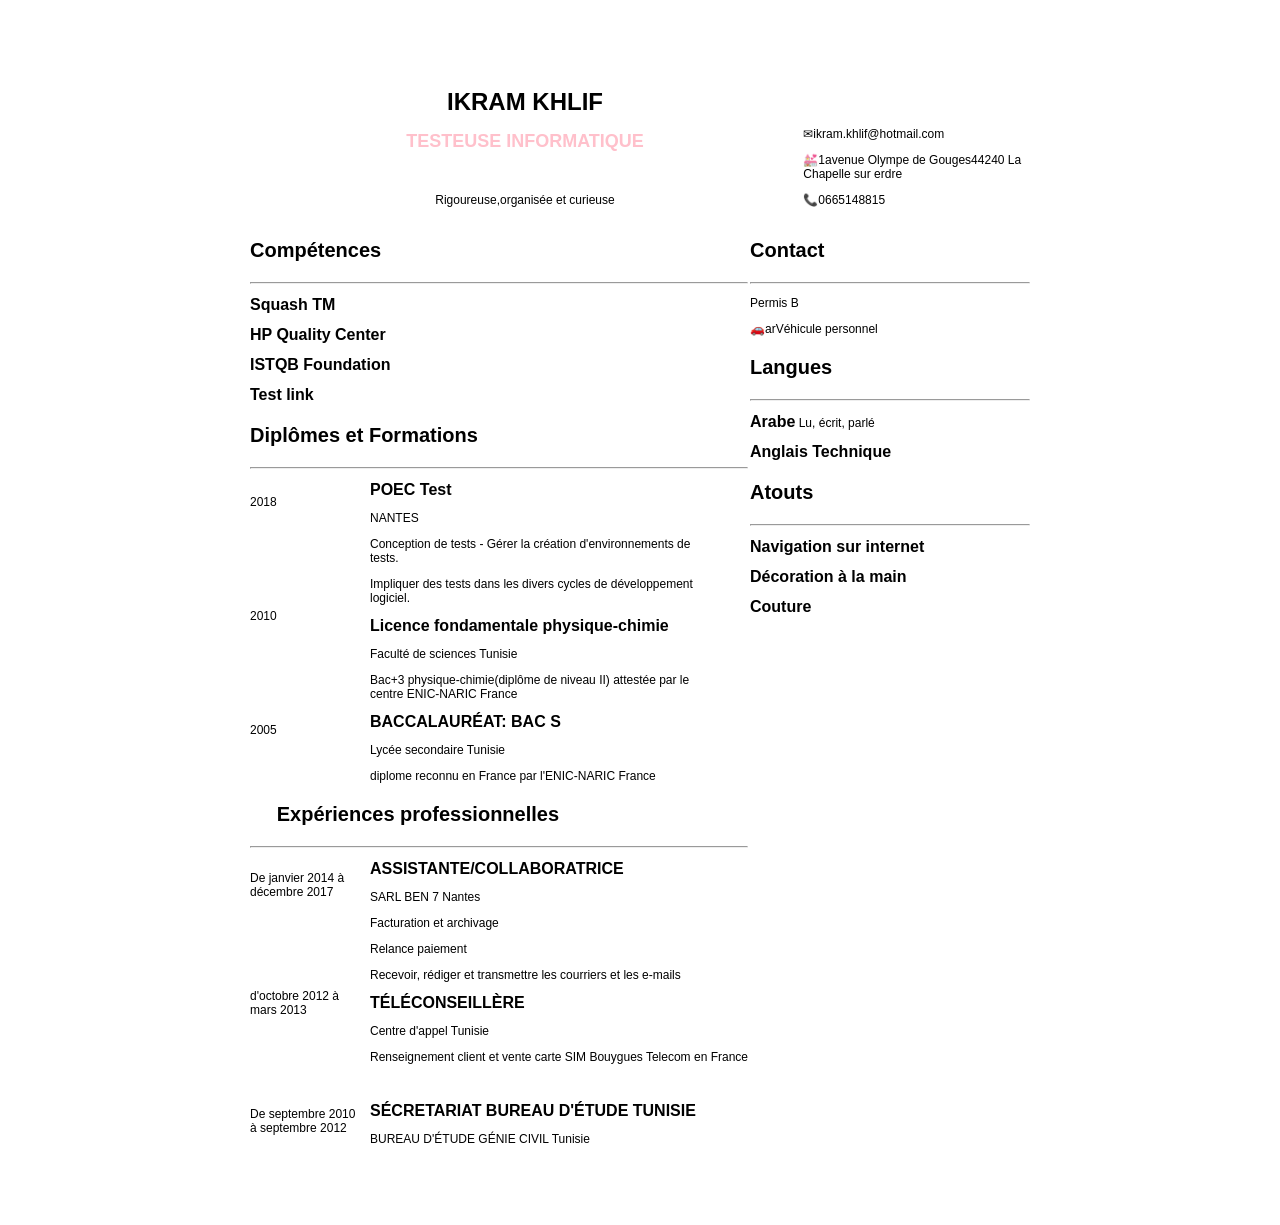
==== index.html @ 02b78941 "Rename CV IKRAM.html to index.html" ====
<!DOCTYPE html>
<html>
<head>
    <title>CV de IKRAM Khlif</title>
    <meta charset="utf-8"/>
    <link rel="stylesheet" type="text/css" href="CV.css"/>
</head>
<body>
    <div class = "page">
        <div class = "infostete">
            <div  class="bloc" id="nom">
                <h1 align="center">IKRAM KHLIF</h1>
                <h2 align="center">TESTEUSE INFORMATIQUE</font></h2><br/>
                <p align = "center">Rigoureuse,organisée et curieuse</p>
            </div>
            <div class="bloc"class = "infos">
                <p>&#9993;ikram.khlif@hotmail.com</p>
                <P>&#128146;1avenue Olympe de Gouges44240 La<br/>
                Chapelle sur erdre</P>
                <P>&#128222;0665148815</P>
            </div>
        <div class = "colone1">
            <div class = "section">
                <h3>Compétences</h3><hr/>
                <p><span class = "titre">Squash TM</span></p>
                <P><span class = "titre">HP Quality Center</span></P>
                <p><span class = "titre">ISTQB Foundation</span></p>
                <p><span class = "titre">Test link</span></p>
            </div>
            <div class = "section">
                <h3>Diplômes et Formations</h3><hr/>
                <div class = "date" id = "date-1">
                    <p>2018</p>
                    <p>2010</p>
                    <P>2005</P>
                </div>
                <div class = "ecole">
                    <P><span class = "titre">POEC Test</span></P>
                    <p><font color = "#ff69b4 "ENI ECOLE INFORMATIQUE"></font> NANTES</p>
                    <P>Conception de tests - Gérer la création d'environnements de<br/>
                    tests.</P>
                    <p>Impliquer des tests dans les divers cycles de développement 
                    <br/>
                        logiciel.</p>
                    <P><span class = "titre">Licence fondamentale physique-chimie</span></P>
                    <P>Faculté de sciences Tunisie
                    <p>Bac+3 physique-chimie(diplôme de niveau II) attestée par le<br/>
                    centre ENIC-NARIC France</p>
                    <P><span class = "titre">BACCALAUR&Eacute;AT: BAC S</span></P>
                    <P>Lycée secondaire Tunisie</P>
                    <P>diplome reconnu en France par l'ENIC-NARIC France</P>
                </div>
            </div>
            <div class = "section">
                <h3>Expériences professionnelles</h3><hr/>
                <div class = "date" id = "date-2">
                    <P>De janvier 2014 à<br/>
                    décembre 2017</P>
                    <P>d'octobre 2012 à<br/>
                     mars 2013</P>
                    <P>De septembre 2010<br/>
                        à septembre 2012
                </div>
                <div class = "metier">
                    <P><span class = "titre">ASSISTANTE/COLLABORATRICE</span></P>
                    <P>SARL BEN 7 Nantes</P>
                    <P>Facturation et archivage</P>
                    <P>Relance paiement</P>
                    <p>Recevoir, rédiger et transmettre les courriers et les e-mails</p>
                    <P><span class = "titre">T&Eacute;L&Eacute;CONSEILL&Egrave;RE</span></P>
                    <P>Centre d'appel Tunisie</P>
                    <P>Renseignement client et vente carte SIM Bouygues
                    Telecom en France</P><br/>
                    <P><span class = "titre">S&Eacute;CRETARIAT BUREAU D'&Eacute;TUDE TUNISIE</span></P>
                    <P>BUREAU D'&Eacute;TUDE G&Eacute;NIE CIVIL Tunisie</P>

                </div>
            </div>
        </div>
        <div class = "colone2">
            <div class = "section">
                <h3>Contact</h3><hr/>
                <p>Permis B</p>
                <p>&#128663;arVéhicule personnel</p>
            </div>
            <div class = "section">
                <h3>Langues</h3><hr/>
                <p><span class = "titre">Arabe</span> Lu, écrit, parlé</p>
                <P><span class = "titre">Anglais Technique</span></P>
            </div>
            <div class = "section">
                <h3>Atouts</h3><hr/>
                <P><span class = "titre">Navigation sur internet</span></P>
                <P><span class = "titre">Décoration à la main</span></P>
                <P><span class = "titre">Couture</span></P>
            </div>
        </div>
    </div>

</body>
</html>
---- CV.css ----
.page{
width: 780px;
margin: auto;
font-family: Arial, Helvetica, sans-serif;
font-size: 12px;}
.bloc { display: inline-block; }

.infostete{
  height: 250px;
}
#nom { width: 550px; margin-top: 80px; }
h1 {
margin: 0;
}
h2{
  color: pink;
}
h3{
  font-size:20px;
}
.infos{
  float: right;
}
.colone1{
  float: left;
}
.colone2{
  list-style-position: 10px;
  margin-left: 500px;
}
.date{
  float: left;
  margin-top:5px;

}
.ecole{
  margin-left: 120px;

}
.metier{
  margin-left: 120px;
  margin-top: 10px;
}

.titre{
font-weight: bold;
font-size: 16px;
}
#date-1 p{
  margin-bottom: 100px;
  margin-top: 15px;
}
.section{
  margin-top:5px;
}
#date-2 p{
  margin-bottom: 90px;
}
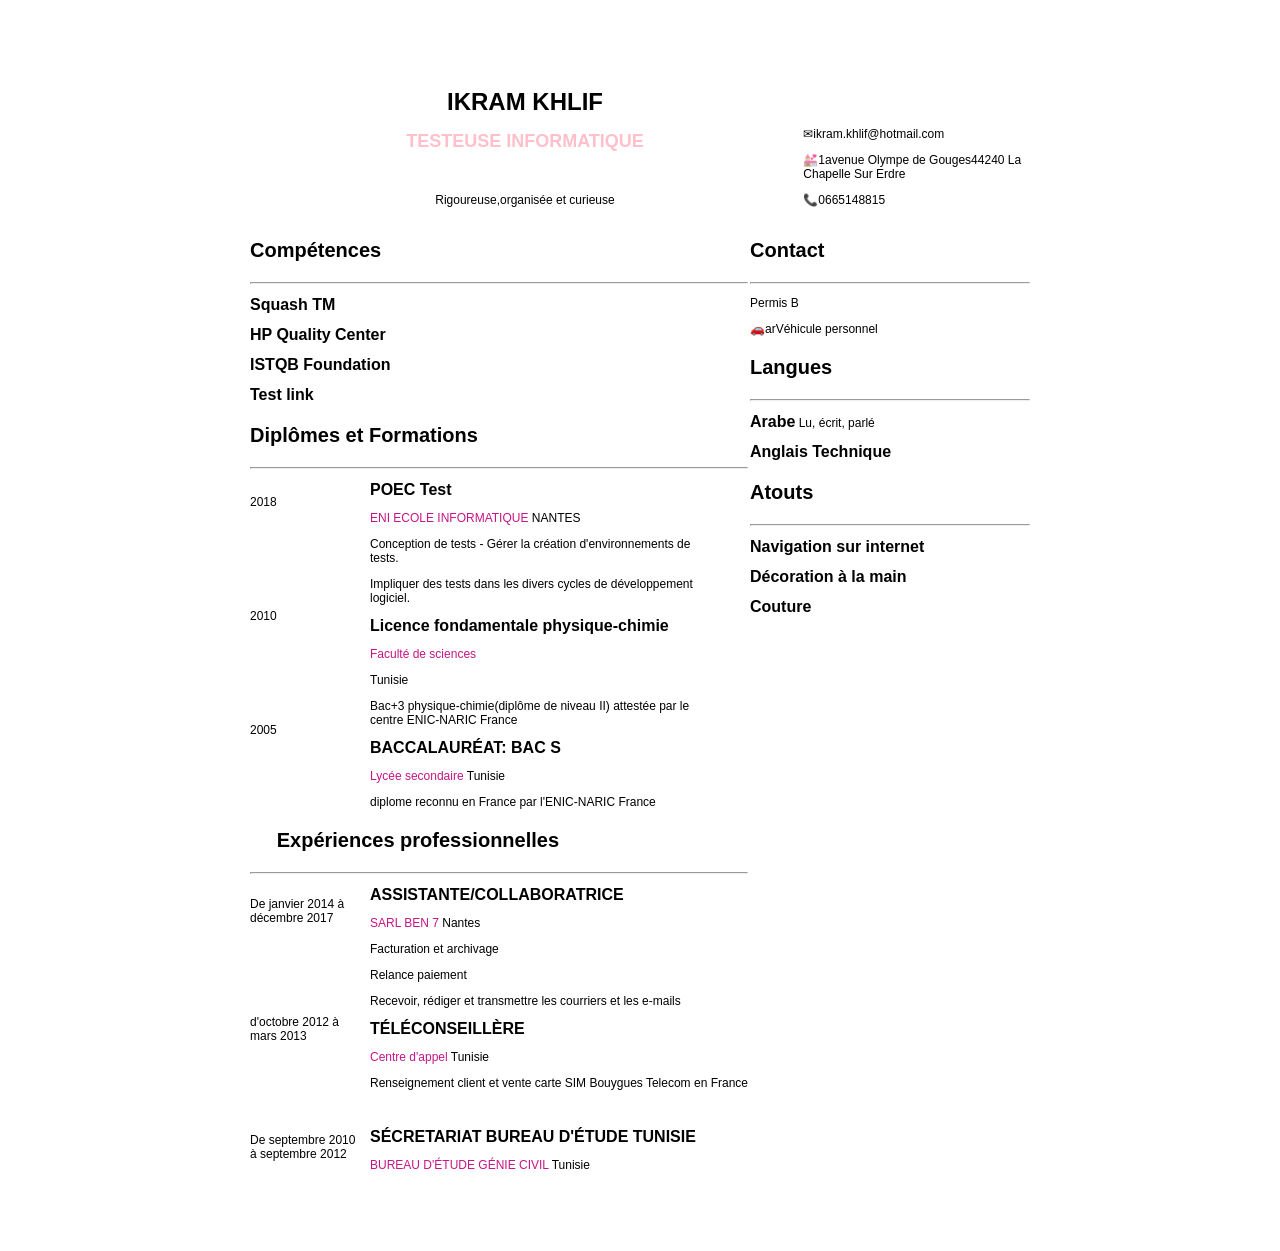
==== commit 716d807d: "Update index.html" ====
--- a/index.html
+++ b/index.html
@@ -16,7 +16,7 @@
             <div class="bloc"class = "infos">
                 <p>&#9993;ikram.khlif@hotmail.com</p>
                 <P>&#128146;1avenue Olympe de Gouges44240 La<br/>
-                Chapelle sur erdre</P>
+                Chapelle Sur Erdre</P>
                 <P>&#128222;0665148815</P>
             </div>
         <div class = "colone1">
@@ -36,18 +36,18 @@
                 </div>
                 <div class = "ecole">
                     <P><span class = "titre">POEC Test</span></P>
-                    <p><font color = "#ff69b4 "ENI ECOLE INFORMATIQUE"></font> NANTES</p>
+                    <p><font color = "#C71585"> ENI ECOLE INFORMATIQUE</font> NANTES</p>
                     <P>Conception de tests - Gérer la création d'environnements de<br/>
                     tests.</P>
                     <p>Impliquer des tests dans les divers cycles de développement 
                     <br/>
                         logiciel.</p>
                     <P><span class = "titre">Licence fondamentale physique-chimie</span></P>
-                    <P>Faculté de sciences Tunisie
+                    <P><font color = "#C71585"> Faculté de sciences</font></P> Tunisie
                     <p>Bac+3 physique-chimie(diplôme de niveau II) attestée par le<br/>
                     centre ENIC-NARIC France</p>
                     <P><span class = "titre">BACCALAUR&Eacute;AT: BAC S</span></P>
-                    <P>Lycée secondaire Tunisie</P>
+                    <P><font color = "#C71585">Lycée secondaire</font> Tunisie</P>
                     <P>diplome reconnu en France par l'ENIC-NARIC France</P>
                 </div>
             </div>
@@ -63,16 +63,16 @@
                 </div>
                 <div class = "metier">
                     <P><span class = "titre">ASSISTANTE/COLLABORATRICE</span></P>
-                    <P>SARL BEN 7 Nantes</P>
+                    <P><font color = "#C71585">SARL BEN 7</font> Nantes</P>
                     <P>Facturation et archivage</P>
                     <P>Relance paiement</P>
                     <p>Recevoir, rédiger et transmettre les courriers et les e-mails</p>
                     <P><span class = "titre">T&Eacute;L&Eacute;CONSEILL&Egrave;RE</span></P>
-                    <P>Centre d'appel Tunisie</P>
+                    <P><font color = "#C71585">Centre d'appel</font> Tunisie</P>
                     <P>Renseignement client et vente carte SIM Bouygues
                     Telecom en France</P><br/>
                     <P><span class = "titre">S&Eacute;CRETARIAT BUREAU D'&Eacute;TUDE TUNISIE</span></P>
-                    <P>BUREAU D'&Eacute;TUDE G&Eacute;NIE CIVIL Tunisie</P>
+                    <P><font color = "#C71585">BUREAU D'&Eacute;TUDE G&Eacute;NIE CIVIL</font> Tunisie</P>
 
                 </div>
             </div>
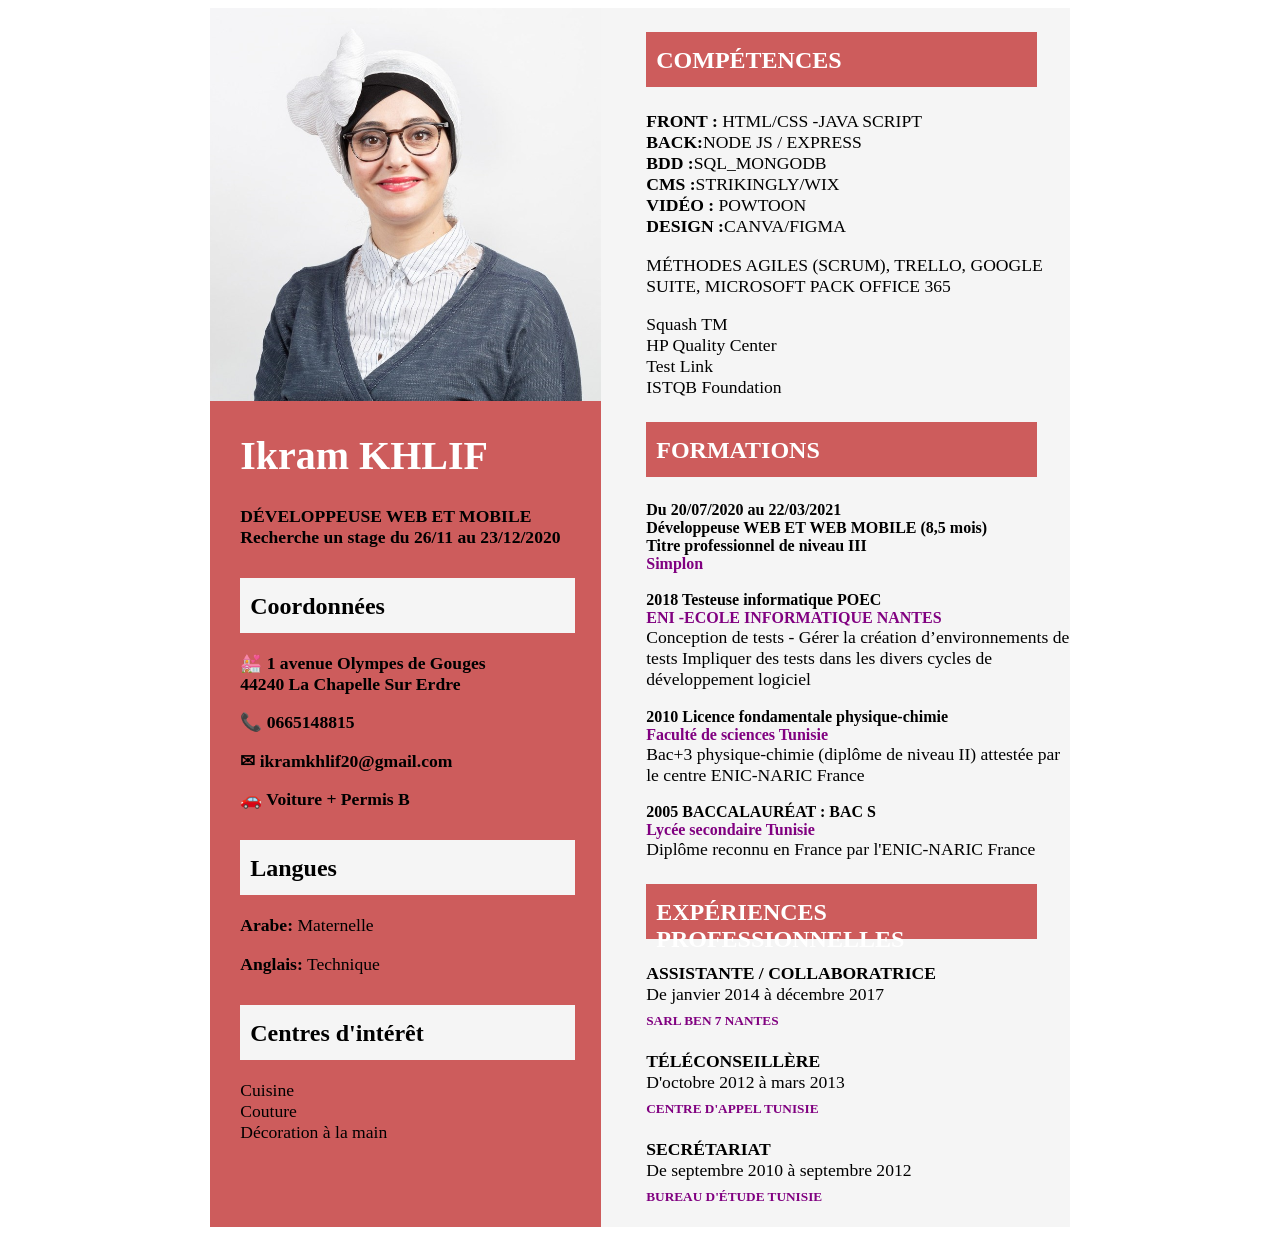
==== commit 80051a3e: "rename html" ====
--- a/index.html
+++ b/index.html
@@ -1,101 +1,96 @@
-<!DOCTYPE html>
-<html>
-<head>
-    <title>CV de IKRAM Khlif</title>
-    <meta charset="utf-8"/>
-    <link rel="stylesheet" type="text/css" href="CV.css"/>
-</head>
-<body>
-    <div class = "page">
-        <div class = "infostete">
-            <div  class="bloc" id="nom">
-                <h1 align="center">IKRAM KHLIF</h1>
-                <h2 align="center">TESTEUSE INFORMATIQUE</font></h2><br/>
-                <p align = "center">Rigoureuse,organisée et curieuse</p>
-            </div>
-            <div class="bloc"class = "infos">
-                <p>&#9993;ikram.khlif@hotmail.com</p>
-                <P>&#128146;1avenue Olympe de Gouges44240 La<br/>
-                Chapelle Sur Erdre</P>
-                <P>&#128222;0665148815</P>
-            </div>
-        <div class = "colone1">
-            <div class = "section">
-                <h3>Compétences</h3><hr/>
-                <p><span class = "titre">Squash TM</span></p>
-                <P><span class = "titre">HP Quality Center</span></P>
-                <p><span class = "titre">ISTQB Foundation</span></p>
-                <p><span class = "titre">Test link</span></p>
-            </div>
-            <div class = "section">
-                <h3>Diplômes et Formations</h3><hr/>
-                <div class = "date" id = "date-1">
-                    <p>2018</p>
-                    <p>2010</p>
-                    <P>2005</P>
-                </div>
-                <div class = "ecole">
-                    <P><span class = "titre">POEC Test</span></P>
-                    <p><font color = "#C71585"> ENI ECOLE INFORMATIQUE</font> NANTES</p>
-                    <P>Conception de tests - Gérer la création d'environnements de<br/>
-                    tests.</P>
-                    <p>Impliquer des tests dans les divers cycles de développement 
-                    <br/>
-                        logiciel.</p>
-                    <P><span class = "titre">Licence fondamentale physique-chimie</span></P>
-                    <P><font color = "#C71585"> Faculté de sciences</font></P> Tunisie
-                    <p>Bac+3 physique-chimie(diplôme de niveau II) attestée par le<br/>
-                    centre ENIC-NARIC France</p>
-                    <P><span class = "titre">BACCALAUR&Eacute;AT: BAC S</span></P>
-                    <P><font color = "#C71585">Lycée secondaire</font> Tunisie</P>
-                    <P>diplome reconnu en France par l'ENIC-NARIC France</P>
-                </div>
-            </div>
-            <div class = "section">
-                <h3>Expériences professionnelles</h3><hr/>
-                <div class = "date" id = "date-2">
-                    <P>De janvier 2014 à<br/>
-                    décembre 2017</P>
-                    <P>d'octobre 2012 à<br/>
-                     mars 2013</P>
-                    <P>De septembre 2010<br/>
-                        à septembre 2012
-                </div>
-                <div class = "metier">
-                    <P><span class = "titre">ASSISTANTE/COLLABORATRICE</span></P>
-                    <P><font color = "#C71585">SARL BEN 7</font> Nantes</P>
-                    <P>Facturation et archivage</P>
-                    <P>Relance paiement</P>
-                    <p>Recevoir, rédiger et transmettre les courriers et les e-mails</p>
-                    <P><span class = "titre">T&Eacute;L&Eacute;CONSEILL&Egrave;RE</span></P>
-                    <P><font color = "#C71585">Centre d'appel</font> Tunisie</P>
-                    <P>Renseignement client et vente carte SIM Bouygues
-                    Telecom en France</P><br/>
-                    <P><span class = "titre">S&Eacute;CRETARIAT BUREAU D'&Eacute;TUDE TUNISIE</span></P>
-                    <P><font color = "#C71585">BUREAU D'&Eacute;TUDE G&Eacute;NIE CIVIL</font> Tunisie</P>
-
-                </div>
-            </div>
-        </div>
-        <div class = "colone2">
-            <div class = "section">
-                <h3>Contact</h3><hr/>
-                <p>Permis B</p>
-                <p>&#128663;arVéhicule personnel</p>
-            </div>
-            <div class = "section">
-                <h3>Langues</h3><hr/>
-                <p><span class = "titre">Arabe</span> Lu, écrit, parlé</p>
-                <P><span class = "titre">Anglais Technique</span></P>
-            </div>
-            <div class = "section">
-                <h3>Atouts</h3><hr/>
-                <P><span class = "titre">Navigation sur internet</span></P>
-                <P><span class = "titre">Décoration à la main</span></P>
-                <P><span class = "titre">Couture</span></P>
-            </div>
-        </div>
-    </div>
-
-</body>
-</html>
+<!DOCTYPE html>
+<html>
+    <head >
+        
+    <meta charset="utf-8"/>
+    <title>CV_Ikram</title>
+    <link rel="stylesheet" type="text/css" href="CV.css"/>
+    </head>
+    <body>
+    <div class = "page">
+    <div class = "colone1">
+        <div classe = "photo">
+        <img src = "CV.png" alt ="ma_photo" />
+        </div>
+        <div class = "col1">
+        <h1>Ikram KHLIF</h1>
+        <P><strong>D&Eacute;VELOPPEUSE WEB ET MOBILE <br/>
+        Recherche un stage
+        du 26/11 au 23/12/2020</strong></P>
+        <div class = "contact">
+        <h2>Coordonnées</h2>
+        <p>&#128146;    1 avenue Olympes de Gouges</br>
+        44240 La Chapelle Sur Erdre</p>
+        <p>&#128222; 0665148815</p>
+        <p>&#9993;   ikramkhlif20@gmail.com</P>
+        <p>&#128663  Voiture + Permis B</p>
+        </div>
+        <h2>Langues</h2>
+        <P><strong>Arabe:</strong>  Maternelle</P>
+        <p><strong>Anglais:</strong> Technique</P>
+        <h2>Centres d'intérêt</h2>
+        <P>Cuisine<br/>Couture<br/>Décoration à la main</P>
+      </div>
+     </div>
+    <div class = "colone2">
+        <h3>COMP&Eacute;TENCES</h3>
+        <p><strong>FRONT :</strong> HTML/CSS -JAVA SCRIPT
+        </br><strong>BACK:</strong>NODE JS / EXPRESS</br>
+        <strong>BDD :</strong>SQL_MONGODB</br>
+        <strong>CMS :</strong>STRIKINGLY/WIX</br>
+        <strong>VID&Eacute;O : </strong>POWTOON</br>
+        <strong>DESIGN :</strong>CANVA/FIGMA</br>
+        <p>M&Eacute;THODES AGILES (SCRUM), TRELLO, 
+        GOOGLE SUITE, MICROSOFT PACK OFFICE 365</p>
+        <p>Squash TM</br>
+        HP Quality Center</br>
+        Test Link</br>
+        ISTQB Foundation</p>
+        <h3>FORMATIONS</h3>
+        <div class = "formation">
+        <strong>Du 20/07/2020 au 22/03/2021</br>
+        Développeuse WEB ET WEB MOBILE (8,5 mois)</br>
+        Titre professionnel de niveau III</strong>
+        <h4>Simplon</h4></br>
+        <strong>2018  Testeuse informatique POEC</strong>
+        <h4>ENI -ECOLE INFORMATIQUE NANTES </h4>
+        <p>Conception de tests - Gérer la création d’environnements de tests
+        Impliquer des tests dans les divers cycles de développement logiciel</p>
+
+        <strong>2010 Licence fondamentale physique-chimie</strong>
+        <h4>Faculté de sciences Tunisie </h4>
+        <p>Bac+3 physique-chimie (diplôme de niveau II) attestée par</br> le centre ENIC-NARIC France</p>
+
+        <strong>2005 BACCALAURÉAT : BAC S</strong>
+        <h4>Lycée secondaire Tunisie</h4>
+        <p>Diplôme reconnu en France par l'ENIC-NARIC France</p>
+        </div>
+
+        <h3>EXP&Eacute;RIENCES PROFESSIONNELLES</h3>
+
+        <p><strong>ASSISTANTE / COLLABORATRICE</strong></br>
+        De janvier 2014 à décembre 2017</p>
+        <h5>SARL BEN 7 NANTES</h5>
+
+        <p><strong>TÉLÉCONSEILLÈRE</strong></br>
+        D'octobre 2012 à mars 2013</p>
+        <h5>CENTRE D'APPEL TUNISIE</h5>
+
+        <p><strong>SECR&Eacute;TARIAT</strong></br>
+        De septembre 2010 à septembre 2012</p>
+        <h5>BUREAU D'ÉTUDE TUNISIE</h5>
+
+
+
+
+
+
+
+    </div>
+
+
+
+
+</div>
+    </body>
+    </html>
--- a/CV.css
+++ b/CV.css
@@ -1,59 +1,63 @@
 .page{
-width: 780px;
-margin: auto;
-font-family: Arial, Helvetica, sans-serif;
-font-size: 12px;}
-.bloc { display: inline-block; }
+  width: 68%;
+  display: flex;
+  justify-content: center;
+  background-color: #F5F5F5;
+  margin-right: 16%;
+  margin-left: 16%;
+}
 
-.infostete{
-  height: 250px;
+.colone2{
+  margin-left: 45px;
+  
 }
-#nom { width: 550px; margin-top: 80px; }
-h1 {
-margin: 0;
+.colone1{
+  text-align: justify;
+  background-color: #CD5C5C;
 }
-h2{
-  color: pink;
+.contact{
+  font-weight: bold;
+
+}
+h1{
+  font-size: 250%;
+  color:white;
 }
 h3{
-  font-size:20px;
+  height: 40px;
+  width: 90%;
+  background-color: #CD5C5C;
+  color: white;
+  font-size: 150%;
+  padding-left: 10px;
+  padding-top: 15px;
 }
-.infos{
-  float: right;
+ h2{
+    height: 40px;
+  width: 90%;
+  background-color: #F5F5F5;
+  margin-top: 30px;
+  padding-top: 15px;
+  padding-left: 10px; 
 }
-.colone1{
-  float: left;
+h4{
+  
+  color: purple;
+  margin:0;
+    padding: 0;
+  
 }
-.colone2{
-  list-style-position: 10px;
-  margin-left: 500px;
+h5{
+margin-top: -10px;
+color: purple;
 }
-.date{
-  float: left;
-  margin-top:5px;
+.col1{
+  margin-left: 30px;  
+}
+p{
+   font-size: 110%; 
+  }
 
-}
-.ecole{
-  margin-left: 120px;
-
-}
-.metier{
-  margin-left: 120px;
-  margin-top: 10px;
-}
-
-.titre{
-font-weight: bold;
-font-size: 16px;
-}
-#date-1 p{
-  margin-bottom: 100px;
-  margin-top: 15px;
-}
-.section{
-  margin-top:5px;
-}
-#date-2 p{
-  margin-bottom: 90px;
-}
-
+ h4 + p{
+margin-top: 0;
+}
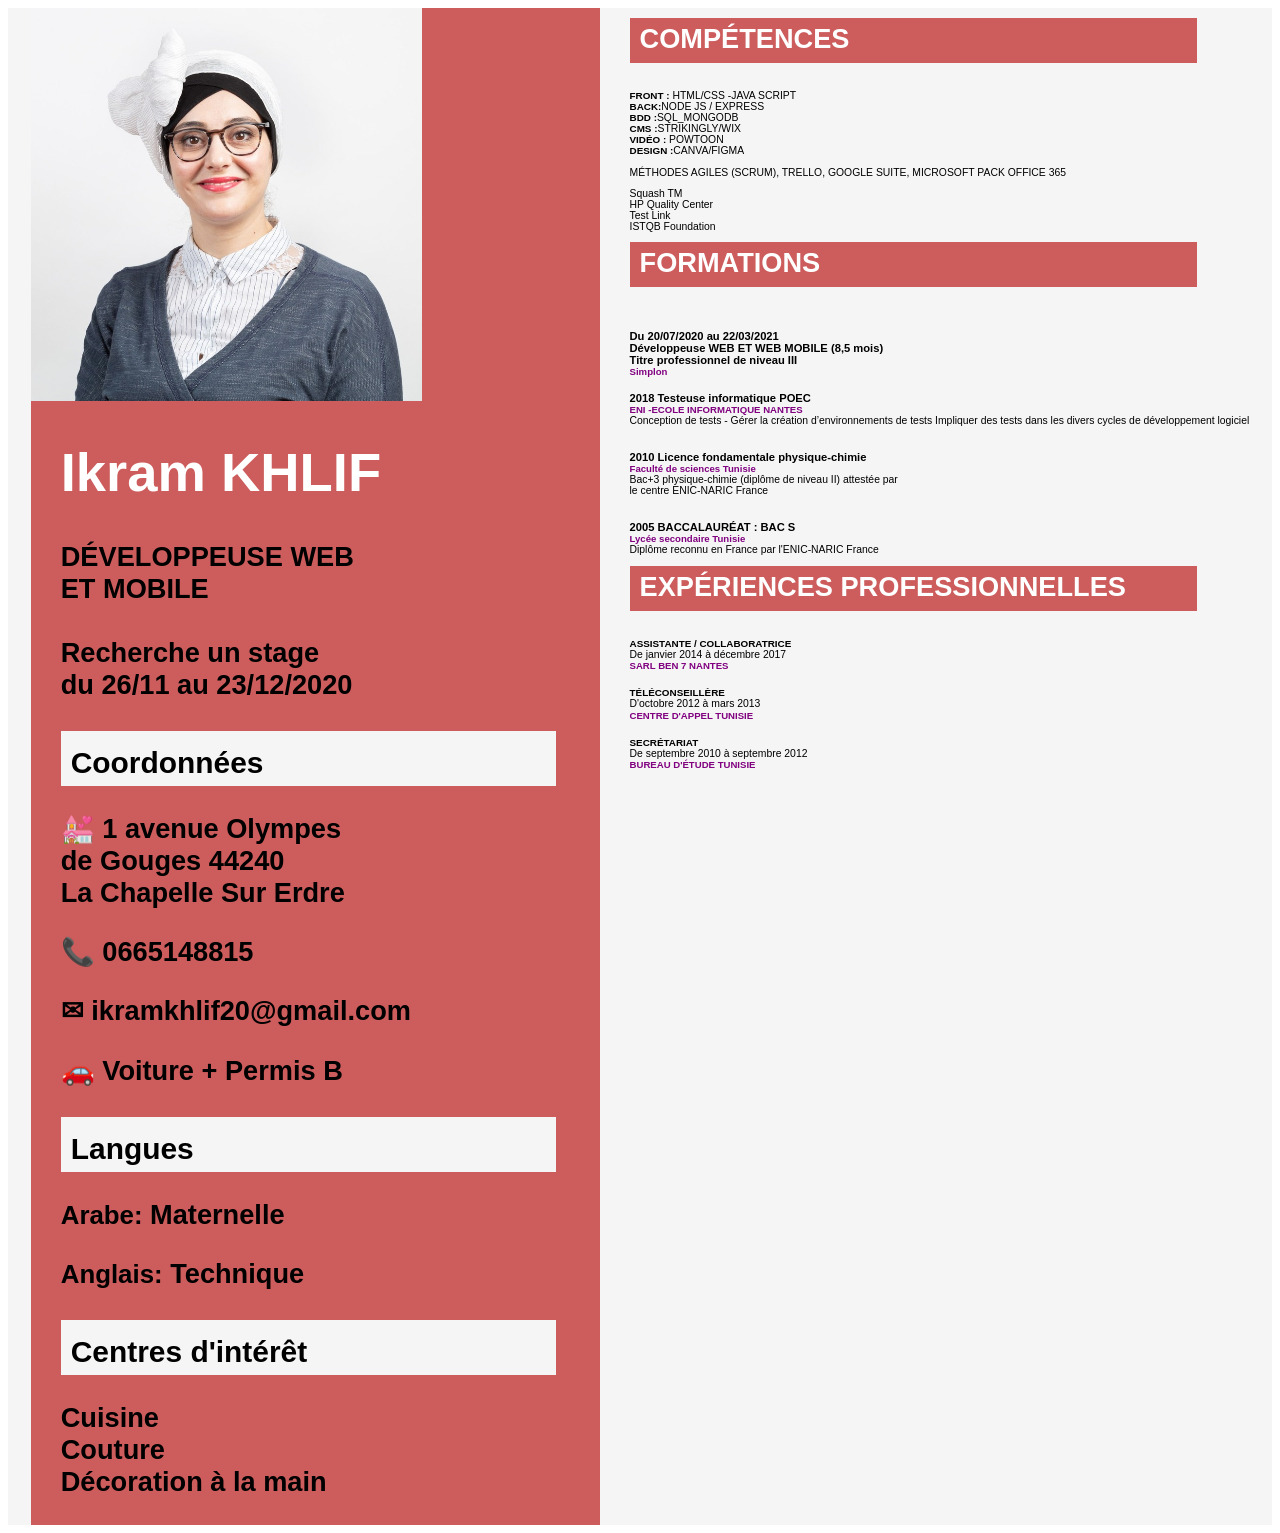
==== commit 339defc4: "code mobile" ====
--- a/index.html
+++ b/index.html
@@ -14,13 +14,13 @@
         </div>
         <div class = "col1">
         <h1>Ikram KHLIF</h1>
-        <P><strong>D&Eacute;VELOPPEUSE WEB ET MOBILE <br/>
-        Recherche un stage
-        du 26/11 au 23/12/2020</strong></P>
+        <P>D&Eacute;VELOPPEUSE WEB <br/>ET MOBILE<br/> <br/>
+        Recherche un stage<br/>
+        du 26/11 au 23/12/2020</P>
         <div class = "contact">
         <h2>Coordonnées</h2>
-        <p>&#128146;    1 avenue Olympes de Gouges</br>
-        44240 La Chapelle Sur Erdre</p>
+        <p>&#128146;    1 avenue Olympes <br/>de Gouges
+        44240 <br/>La Chapelle Sur Erdre</p>
         <p>&#128222; 0665148815</p>
         <p>&#9993;   ikramkhlif20@gmail.com</P>
         <p>&#128663  Voiture + Permis B</p>
@@ -48,26 +48,26 @@
         ISTQB Foundation</p>
         <h3>FORMATIONS</h3>
         <div class = "formation">
-        <strong>Du 20/07/2020 au 22/03/2021</br>
+        <h6>Du 20/07/2020 au 22/03/2021</br>
         Développeuse WEB ET WEB MOBILE (8,5 mois)</br>
-        Titre professionnel de niveau III</strong>
-        <h4>Simplon</h4></br>
-        <strong>2018  Testeuse informatique POEC</strong>
+        Titre professionnel de niveau III</h6>
+        <h4>Simplon</h4>
+        <h6>2018  Testeuse informatique POEC</h6>
         <h4>ENI -ECOLE INFORMATIQUE NANTES </h4>
         <p>Conception de tests - Gérer la création d’environnements de tests
         Impliquer des tests dans les divers cycles de développement logiciel</p>
 
-        <strong>2010 Licence fondamentale physique-chimie</strong>
+        <h6>2010 Licence fondamentale physique-chimie</h6>
         <h4>Faculté de sciences Tunisie </h4>
         <p>Bac+3 physique-chimie (diplôme de niveau II) attestée par</br> le centre ENIC-NARIC France</p>
 
-        <strong>2005 BACCALAURÉAT : BAC S</strong>
+        <h6>2005 BACCALAURÉAT : BAC S</h6>
         <h4>Lycée secondaire Tunisie</h4>
         <p>Diplôme reconnu en France par l'ENIC-NARIC France</p>
         </div>
 
         <h3>EXP&Eacute;RIENCES PROFESSIONNELLES</h3>
-
+        <div class = "work">
         <p><strong>ASSISTANTE / COLLABORATRICE</strong></br>
         De janvier 2014 à décembre 2017</p>
         <h5>SARL BEN 7 NANTES</h5>
@@ -79,6 +79,7 @@
         <p><strong>SECR&Eacute;TARIAT</strong></br>
         De septembre 2010 à septembre 2012</p>
         <h5>BUREAU D'ÉTUDE TUNISIE</h5>
+       </div>
 
 
 
--- a/CV.css
+++ b/CV.css
@@ -1,26 +1,28 @@
+
+
 .page{
-  width: 68%;
+  font-family: Roboto,Arial, Helvetica, sans-serif;
+  width: 100%;
   display: flex;
   justify-content: center;
   background-color: #F5F5F5;
-  margin-right: 16%;
-  margin-left: 16%;
+  
 }
-
 .colone2{
-  margin-left: 45px;
+  margin-left: 30px;
   
 }
 .colone1{
   text-align: justify;
   background-color: #CD5C5C;
+  width: 45%;
 }
 .contact{
   font-weight: bold;
 
 }
 h1{
-  font-size: 250%;
+  font-size: 200%;
   color:white;
 }
 h3{
@@ -28,9 +30,11 @@
   width: 90%;
   background-color: #CD5C5C;
   color: white;
-  font-size: 150%;
+  font-size: 170%;
   padding-left: 10px;
-  padding-top: 15px;
+  padding-top: 5px;
+  margin-top: 10px;
+
 }
  h2{
     height: 40px;
@@ -39,25 +43,49 @@
   margin-top: 30px;
   padding-top: 15px;
   padding-left: 10px; 
+  font-size: 110%;
 }
 h4{
   
   color: purple;
   margin:0;
-    padding: 0;
+  padding: 0;
+  font-size: 60%;
   
 }
 h5{
 margin-top: -10px;
 color: purple;
+font-size: 60%;
 }
 .col1{
-  margin-left: 30px;  
-}
-p{
-   font-size: 110%; 
-  }
+  margin-left: 30px;
+  font-size: 170%;
+ }
+
 
  h4 + p{
 margin-top: 0;
-}+}
+strong{
+  font-size: 70%;
+ 
+}
+
+.colone1 p{
+  font-size: 90%;
+}
+.colone2 p{
+  font-size: 65%;
+}
+h6{
+  margin: 0;
+  padding-top: 15px;
+  font-size: 70%;}
+   strong{
+font-size: 95%;
+  }
+  .col1 p{
+    font-weight: bold;
+    font-size: 100%;
+  }
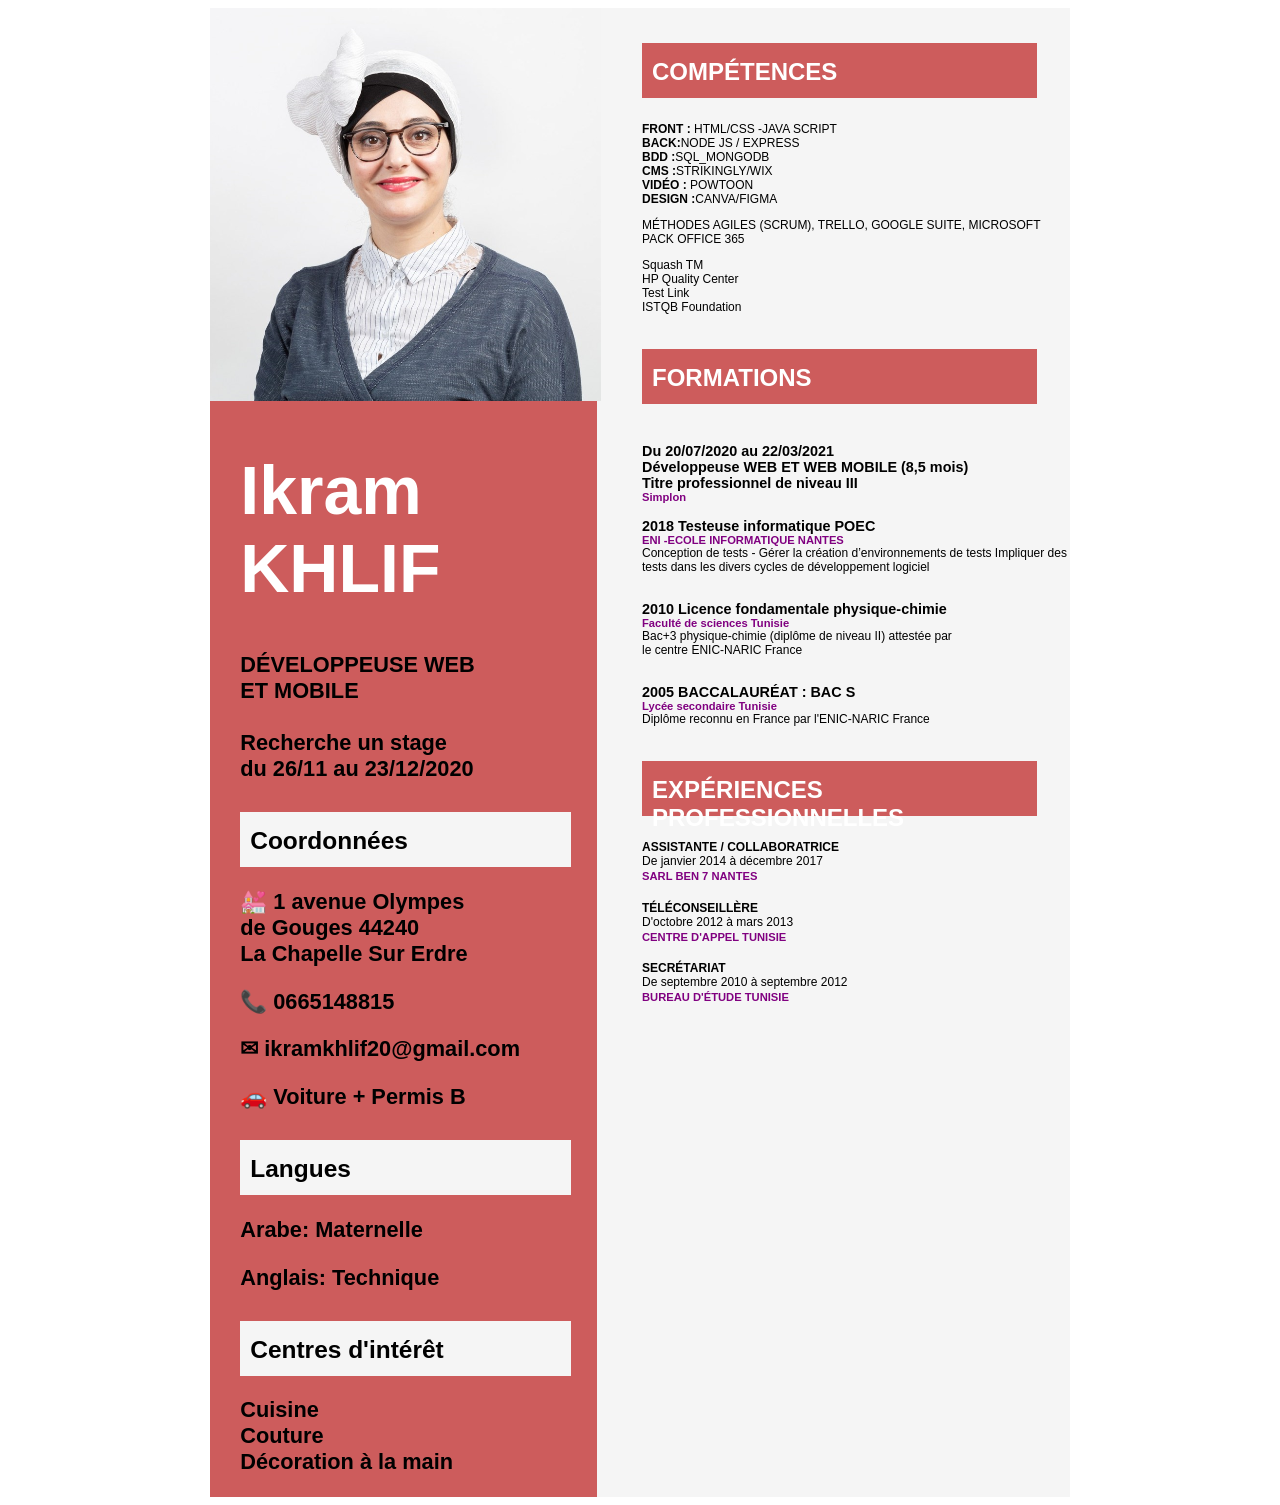
==== commit 2f6be0aa: "responsive 1" ====
--- a/index.html
+++ b/index.html
@@ -5,6 +5,8 @@
     <meta charset="utf-8"/>
     <title>CV_Ikram</title>
     <link rel="stylesheet" type="text/css" href="CV.css"/>
+    <meta name="viewport" content="width=device-width, initial-scale=1.0">
+    
     </head>
     <body>
     <div class = "page">
--- a/CV.css
+++ b/CV.css
@@ -10,7 +10,7 @@
 }
 .colone2{
   margin-left: 30px;
-  
+
 }
 .colone1{
   text-align: justify;
@@ -33,7 +33,7 @@
   font-size: 170%;
   padding-left: 10px;
   padding-top: 5px;
-  margin-top: 10px;
+  margin-top: 35px;
 
 }
  h2{
@@ -43,20 +43,20 @@
   margin-top: 30px;
   padding-top: 15px;
   padding-left: 10px; 
-  font-size: 110%;
+  font-size: 90%;
 }
 h4{
   
   color: purple;
   margin:0;
   padding: 0;
-  font-size: 60%;
+  font-size: 70%;
   
 }
 h5{
 margin-top: -10px;
 color: purple;
-font-size: 60%;
+font-size: 70%;
 }
 .col1{
   margin-left: 30px;
@@ -73,19 +73,88 @@
 }
 
 .colone1 p{
-  font-size: 90%;
+  font-size: 60%;
 }
 .colone2 p{
-  font-size: 65%;
+  font-size: 75%;
 }
 h6{
   margin: 0;
   padding-top: 15px;
-  font-size: 70%;}
+  font-size: 90%;}
    strong{
-font-size: 95%;
+font-size: 100%;
   }
   .col1 p{
     font-weight: bold;
-    font-size: 100%;
-  }+    font-size: 80%;
+  }
+
+
+ @media screen and (min-width: 1200px){
+
+  .page{
+  font-family: Roboto,Arial, Helvetica, sans-serif;
+  width: 68%;
+  display: flex;
+  justify-content: center;
+  background-color: #F5F5F5;
+  margin-right: 16%;
+  margin-left: 16%;
+}
+.colone2{
+  margin-left: 45px;
+  
+}
+.colone1{
+  text-align: justify;
+  background-color: #CD5C5C;
+}
+.contact{
+  font-weight: bold;
+}
+h1{
+  font-size: 250%;
+  color:white;
+}
+h3{
+  height: 40px;
+  width: 90%;
+  background-color: #CD5C5C;
+  color: white;
+  font-size: 150%;
+  padding-left: 10px;
+  padding-top: 15px;
+}
+h2{
+    height: 40px;
+  width: 90%;
+  background-color: #F5F5F5;
+  margin-top: 30px;
+  padding-top: 15px;
+  padding-left: 10px; 
+}
+h4{
+  
+  color: purple;
+  margin:0;
+    padding: 0;
+  
+}
+h5{
+margin-top: -10px;
+color: purple;
+}
+.col1{
+  margin-left: 30px;  
+}
+p{
+   font-size: 110%; 
+  }
+ h4 + p{
+margin-top: 0;
+}
+
+
+ }
+  
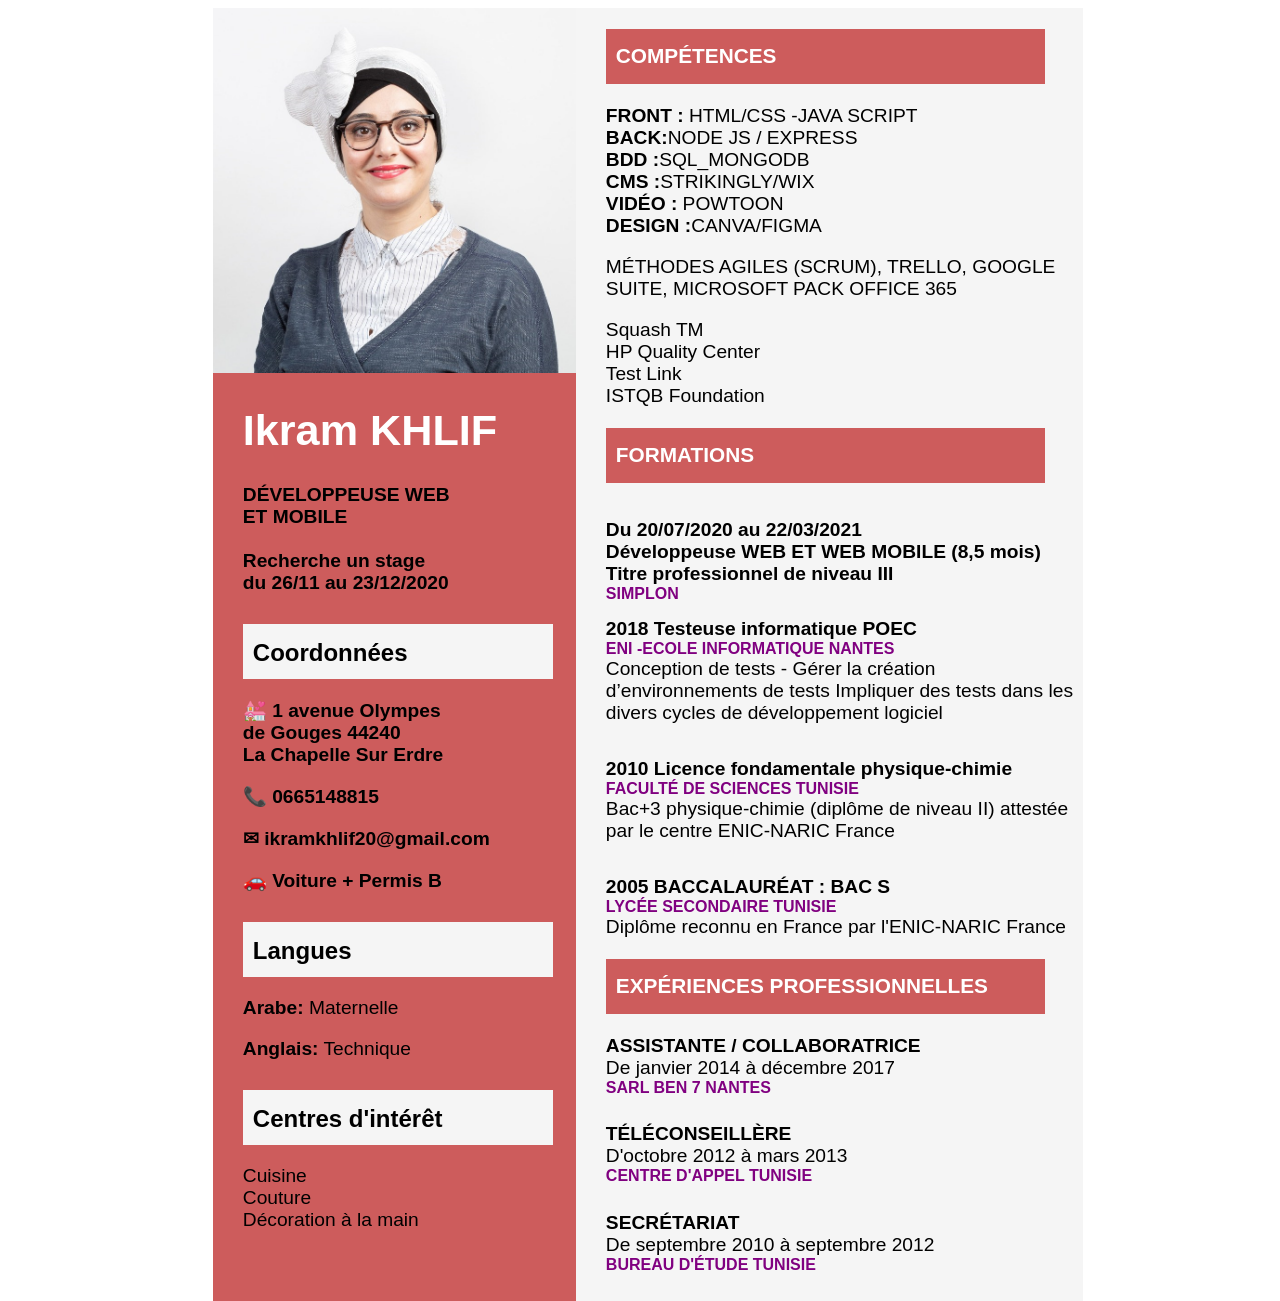
==== commit 61bb919f: "changer code" ====
--- a/index.html
+++ b/index.html
@@ -16,9 +16,10 @@
         </div>
         <div class = "col1">
         <h1>Ikram KHLIF</h1>
+        <div class = "stage">
         <P>D&Eacute;VELOPPEUSE WEB <br/>ET MOBILE<br/> <br/>
-        Recherche un stage<br/>
-        du 26/11 au 23/12/2020</P>
+        Recherche un stage <br/>
+        du 26/11 au 23/12/2020</P></div>
         <div class = "contact">
         <h2>Coordonnées</h2>
         <p>&#128146;    1 avenue Olympes <br/>de Gouges
@@ -53,18 +54,18 @@
         <h6>Du 20/07/2020 au 22/03/2021</br>
         Développeuse WEB ET WEB MOBILE (8,5 mois)</br>
         Titre professionnel de niveau III</h6>
-        <h4>Simplon</h4>
+        <h4>SIMPLON</h4>
         <h6>2018  Testeuse informatique POEC</h6>
         <h4>ENI -ECOLE INFORMATIQUE NANTES </h4>
         <p>Conception de tests - Gérer la création d’environnements de tests
         Impliquer des tests dans les divers cycles de développement logiciel</p>
 
         <h6>2010 Licence fondamentale physique-chimie</h6>
-        <h4>Faculté de sciences Tunisie </h4>
-        <p>Bac+3 physique-chimie (diplôme de niveau II) attestée par</br> le centre ENIC-NARIC France</p>
+        <h4>FACULT&Eacute; DE SCIENCES TUNISIE </h4>
+        <p>Bac+3 physique-chimie (diplôme de niveau II) attestée par le centre ENIC-NARIC France</p>
 
         <h6>2005 BACCALAURÉAT : BAC S</h6>
-        <h4>Lycée secondaire Tunisie</h4>
+        <h4>LYC&Eacute;E SECONDAIRE  TUNISIE</h4>
         <p>Diplôme reconnu en France par l'ENIC-NARIC France</p>
         </div>
 
--- a/CV.css
+++ b/CV.css
@@ -1,8 +1,16 @@
 
-
+/*html {
+  height: 100%;
+  width: 100%;
+}
+body{
+  height: 100%;
+  width: 100%;
+}
 .page{
   font-family: Roboto,Arial, Helvetica, sans-serif;
   width: 100%;
+  height: 100%;
   display: flex;
   justify-content: center;
   background-color: #F5F5F5;
@@ -10,7 +18,7 @@
 }
 .colone2{
   margin-left: 30px;
-
+  
 }
 .colone1{
   text-align: justify;
@@ -19,10 +27,9 @@
 }
 .contact{
   font-weight: bold;
-
 }
 h1{
-  font-size: 200%;
+  font-size:100%;
   color:white;
 }
 h3{
@@ -33,8 +40,7 @@
   font-size: 170%;
   padding-left: 10px;
   padding-top: 5px;
-  margin-top: 35px;
-
+  margin-top: 30px;
 }
  h2{
     height: 40px;
@@ -43,7 +49,7 @@
   margin-top: 30px;
   padding-top: 15px;
   padding-left: 10px; 
-  font-size: 90%;
+  font-size: 110%;
 }
 h4{
   
@@ -62,8 +68,6 @@
   margin-left: 30px;
   font-size: 170%;
  }
-
-
  h4 + p{
 margin-top: 0;
 }
@@ -71,9 +75,8 @@
   font-size: 70%;
  
 }
-
 .colone1 p{
-  font-size: 60%;
+  font-size: 90%;
 }
 .colone2 p{
   font-size: 75%;
@@ -81,18 +84,24 @@
 h6{
   margin: 0;
   padding-top: 15px;
-  font-size: 90%;}
+  font-size: 70%;}
+  
    strong{
-font-size: 100%;
+font-size: 110%;
   }
   .col1 p{
     font-weight: bold;
-    font-size: 80%;
-  }
-
-
- @media screen and (min-width: 1200px){
-
+    font-size: 100%;
+  }
+  */
+  html {
+  height: 100%;
+  width: 100%;
+}
+body{
+  height: 100%;
+  width: 100%;
+}
   .page{
   font-family: Roboto,Arial, Helvetica, sans-serif;
   width: 68%;
@@ -102,19 +111,22 @@
   margin-right: 16%;
   margin-left: 16%;
 }
+
 .colone2{
-  margin-left: 45px;
+  margin-left:30px;
   
 }
 .colone1{
   text-align: justify;
   background-color: #CD5C5C;
+  width: 100%;
 }
 .contact{
   font-weight: bold;
+
 }
 h1{
-  font-size: 250%;
+  font-size: 270%;
   color:white;
 }
 h3{
@@ -122,11 +134,11 @@
   width: 90%;
   background-color: #CD5C5C;
   color: white;
-  font-size: 150%;
+  font-size: 130%;
   padding-left: 10px;
   padding-top: 15px;
 }
-h2{
+ h2{
     height: 40px;
   width: 90%;
   background-color: #F5F5F5;
@@ -139,22 +151,131 @@
   color: purple;
   margin:0;
     padding: 0;
+    font-size: 100%;
   
 }
 h5{
 margin-top: -10px;
 color: purple;
-}
+font-size: 100%;
+padding-top:  0;
+}
+ 
+
 .col1{
-  margin-left: 30px;  
-}
+  margin-left: 30px;}
+
 p{
-   font-size: 110%; 
-  }
+   font-size: 120%; 
+  }
+
  h4 + p{
 margin-top: 0;
 }
-
-
- }
-  +h6{
+  margin: 0;
+  padding-top: 15px;
+  font-size: 120%;}
+img {
+    width: 100%;
+  }
+.work p{
+  margin-bottom: 10px;
+}
+.stage p{
+  font-weight: bold;
+}
+@media screen and (min-width: 200px) and (max-width: 700px) {
+
+.page{
+  width: 100%;
+  height: 100%;
+  display: flex;
+  justify-content: center;
+  margin-left: 0;
+  }
+  .colone1{
+
+  width: 35%;
+
+}
+.colone2{
+  margin-left: 8px;
+  font-size: 90%;  
+}
+
+.contact{
+  font-weight: bold;
+
+}
+h1{
+  font-size: 115%;
+
+}
+.stage p{
+  font-size: 80%;
+}
+.col1{
+  margin-left: 10px; 
+
+}
+ h2{
+  height: 20px;
+  width: 80%;
+  margin-top: 0px;
+  padding-top: 5px;
+  padding-left: 10px; 
+  font-size: 70%;
+}
+h3{
+  height: 20px;
+  width: 90%;
+  font-size: 70%;
+  padding-left: 10px;
+  padding-top: 10px;
+  margin-top: -5px;
+  margin-bottom: 0;
+}
+p{
+   font-size: 80%; 
+  }
+  
+h4{
+    font-size: 60%;
+  
+}
+h5{
+margin-top: -10px;
+font-size: 60%;
+padding-top:  0;
+}
+h4 + p{
+margin-top: 0;
+}
+
+
+h4 + p{
+margin-top: 0;
+}
+h6{
+  margin: 0;
+  padding-top: 5px;
+  font-size: 70%;}
+img {
+    width: 100%;
+  }
+.work p{
+  margin-bottom: 10px;
+  margin-top: 5px;
+  font-size: 70%;
+}
+.stage p{
+  font-weight: bold;
+}
+.colone1 p{
+  font-size: 65%;
+}
+.contact p{
+  font-size: 60%;
+}
+}
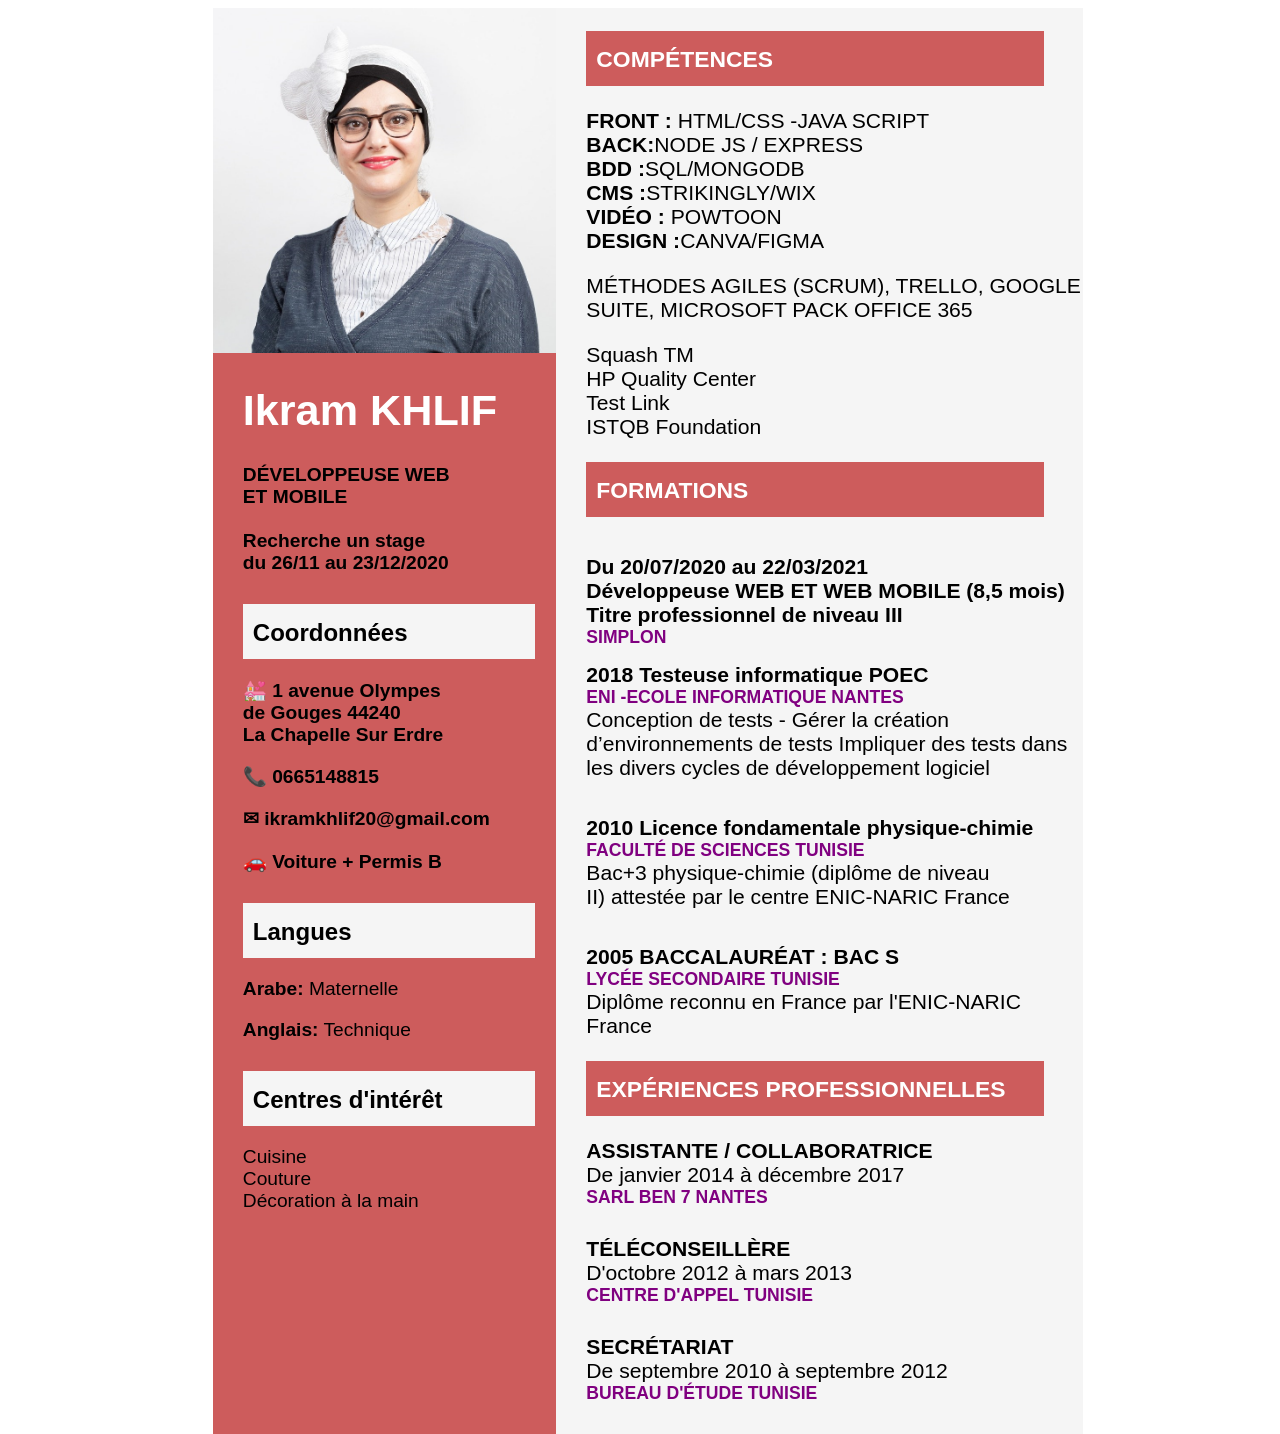
==== commit c9720992: "colone1 css" ====
--- a/index.html
+++ b/index.html
@@ -39,7 +39,7 @@
         <h3>COMP&Eacute;TENCES</h3>
         <p><strong>FRONT :</strong> HTML/CSS -JAVA SCRIPT
         </br><strong>BACK:</strong>NODE JS / EXPRESS</br>
-        <strong>BDD :</strong>SQL_MONGODB</br>
+        <strong>BDD :</strong>SQL/MONGODB</br>
         <strong>CMS :</strong>STRIKINGLY/WIX</br>
         <strong>VID&Eacute;O : </strong>POWTOON</br>
         <strong>DESIGN :</strong>CANVA/FIGMA</br>
--- a/CV.css
+++ b/CV.css
@@ -114,6 +114,7 @@
 
 .colone2{
   margin-left:30px;
+  font-size: 110%;
   
 }
 .colone1{
@@ -185,6 +186,7 @@
 .stage p{
   font-weight: bold;
 }
+
 @media screen and (min-width: 200px) and (max-width: 700px) {
 
 .page{
@@ -196,12 +198,13 @@
   }
   .colone1{
 
-  width: 35%;
+  width: 160px;
+  height: 630px;
 
 }
 .colone2{
   margin-left: 8px;
-  font-size: 90%;  
+  font-size: 60px;  
 }
 
 .contact{
@@ -209,73 +212,72 @@
 
 }
 h1{
-  font-size: 115%;
-
-}
-.stage p{
-  font-size: 80%;
-}
+  font-size: 21px;
+
+}
+
 .col1{
-  margin-left: 10px; 
+  margin-left: 3px; 
+  font-size: 20px;
 
 }
  h2{
-  height: 20px;
-  width: 80%;
+  height: 15px;
+  width: 100px;
+  margin-top: 15px;
+  padding-top: 0px;
+  padding-left: 2px; 
+  font-size: 12px;
+}
+h3{
+  height: 17px;
+  width: 210px;
+  font-size: 13px;
+  padding-left: 10px;
+  padding-top: 3px;
   margin-top: 0px;
-  padding-top: 5px;
-  padding-left: 10px; 
-  font-size: 70%;
-}
-h3{
-  height: 20px;
-  width: 90%;
-  font-size: 70%;
-  padding-left: 10px;
-  padding-top: 10px;
-  margin-top: -5px;
   margin-bottom: 0;
 }
 p{
-   font-size: 80%; 
+   font-size:10px; 
   }
   
 h4{
-    font-size: 60%;
+    font-size: 10px;
   
 }
 h5{
 margin-top: -10px;
-font-size: 60%;
+font-size: 10px;
 padding-top:  0;
 }
 h4 + p{
 margin-top: 0;
 }
 
-
-h4 + p{
-margin-top: 0;
-}
 h6{
   margin: 0;
   padding-top: 5px;
-  font-size: 70%;}
+  font-size: 10px;}
 img {
-    width: 100%;
+    width: 130px;
+  }
+  .formation p{
+    font-size:11px;
   }
 .work p{
   margin-bottom: 10px;
   margin-top: 5px;
-  font-size: 70%;
+  font-size: 11px;
 }
 .stage p{
   font-weight: bold;
-}
+  
+}
+
 .colone1 p{
-  font-size: 65%;
+  font-size: 11px;
 }
 .contact p{
-  font-size: 60%;
-}
-}+  font-size: 11px;
+}
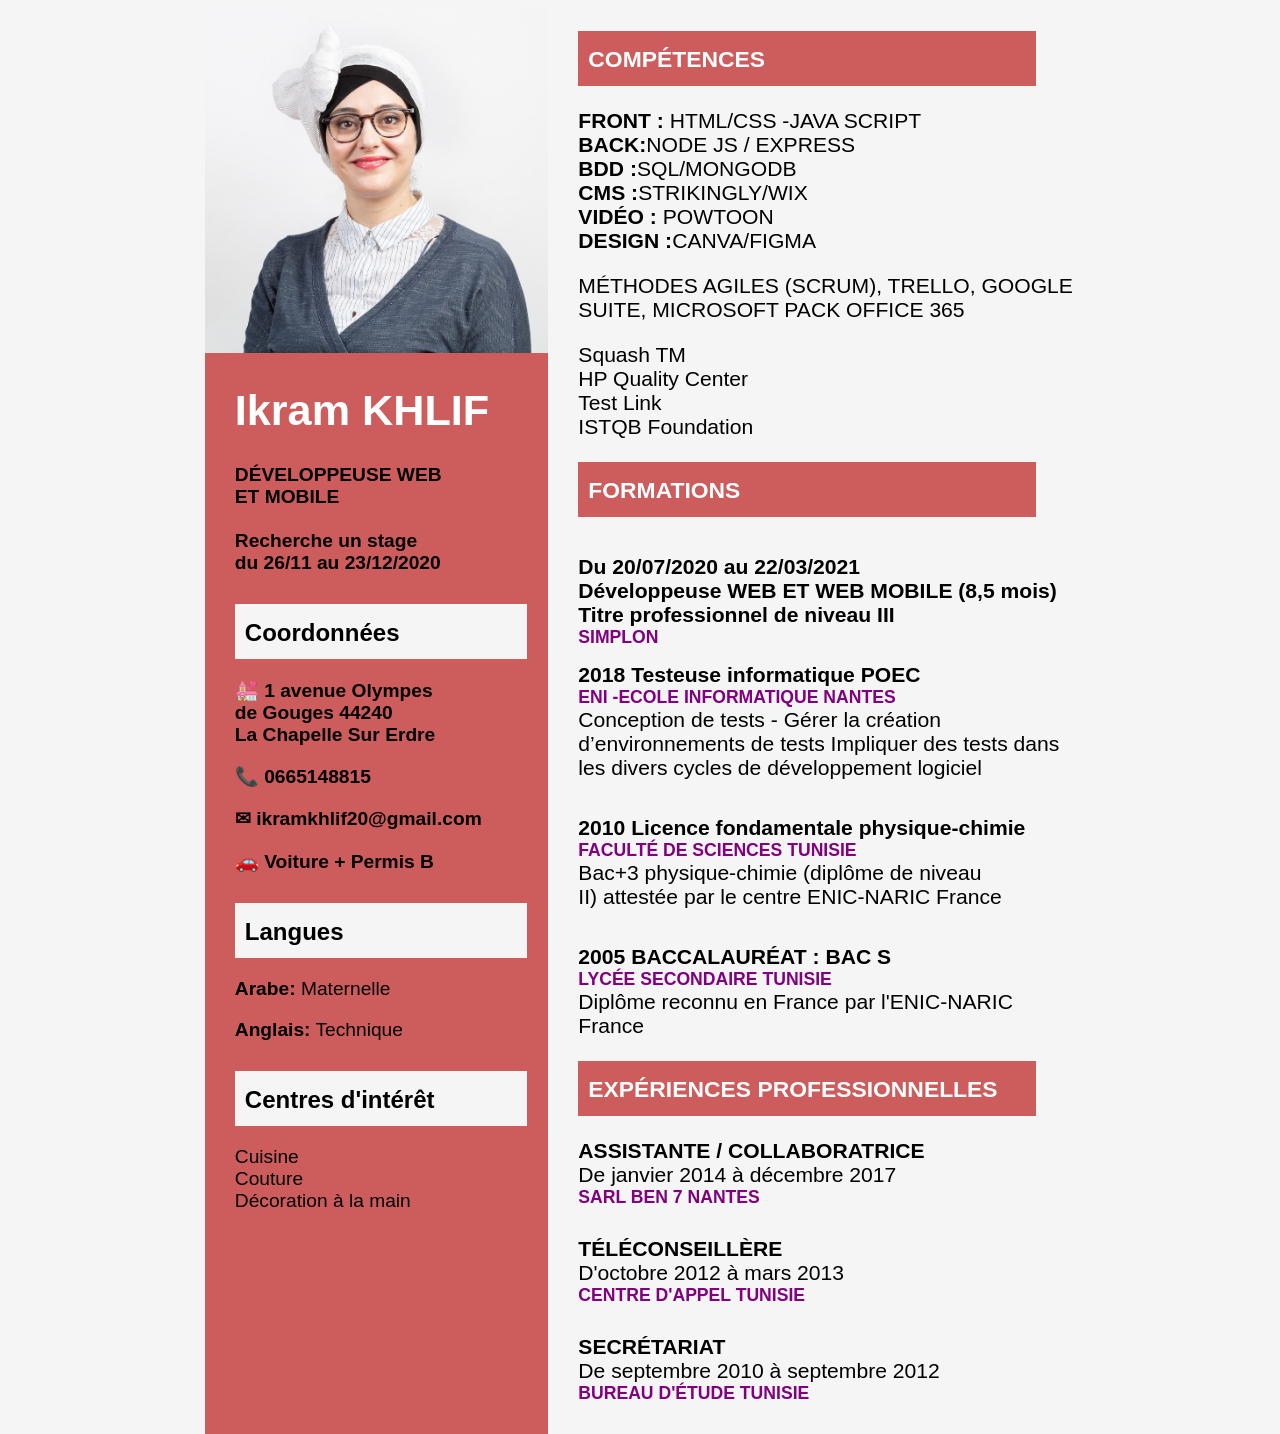
==== commit ea586d2f: "changer body" ====
--- a/index.html
+++ b/index.html
@@ -9,7 +9,7 @@
     
     </head>
     <body>
-    <div class = "page">
+  <!-- <div class = "page"> -->
     <div class = "colone1">
         <div classe = "photo">
         <img src = "CV.png" alt ="ma_photo" />
@@ -95,6 +95,6 @@
 
 
 
-</div>
+<!-- </div> -->
     </body>
     </html>
--- a/CV.css
+++ b/CV.css
@@ -99,10 +99,8 @@
   width: 100%;
 }
 body{
-  height: 100%;
-  width: 100%;
-}
-  .page{
+  
+ 
   font-family: Roboto,Arial, Helvetica, sans-serif;
   width: 68%;
   display: flex;
@@ -111,7 +109,16 @@
   margin-right: 16%;
   margin-left: 16%;
 }
-
+  /*.page{
+  font-family: Roboto,Arial, Helvetica, sans-serif;
+  width: 68%;
+  display: flex;
+  justify-content: center;
+  background-color: #F5F5F5;
+  margin-right: 16%;
+  margin-left: 16%;
+}
+*/
 .colone2{
   margin-left:30px;
   font-size: 110%;
@@ -189,13 +196,21 @@
 
 @media screen and (min-width: 200px) and (max-width: 700px) {
 
-.page{
+/*.page{
   width: 100%;
   height: 100%;
   display: flex;
   justify-content: center;
   margin-left: 0;
-  }
+  
+  } */
+
+  body{
+  height: 100%;
+  width: 100%;
+  display: flex;
+  justify-content: center;
+}
   .colone1{
 
   width: 160px;
@@ -204,7 +219,9 @@
 }
 .colone2{
   margin-left: 8px;
-  font-size: 60px;  
+  font-size: 60px; 
+  height: 630px; 
+
 }
 
 .contact{
